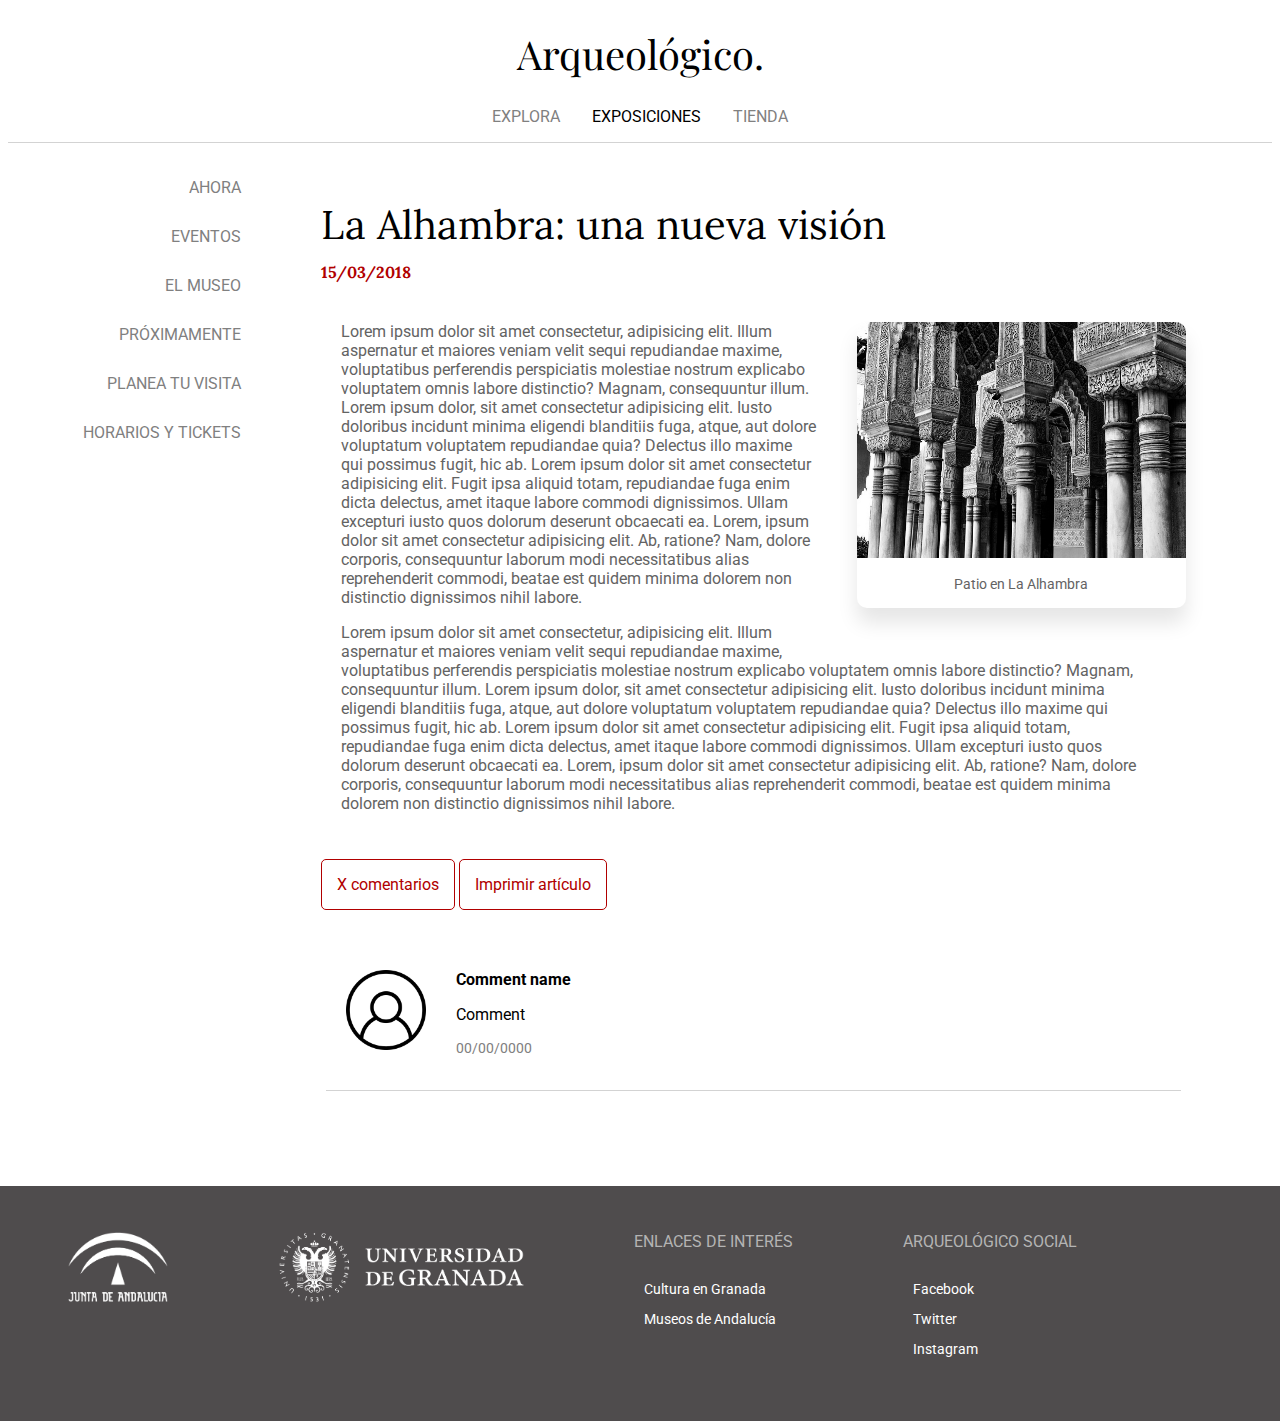
==== Practica 2/Codigo/alhambra.html @ 4b5ec89b "Added second practice" ====
<!--
David Vargas Carrillo
Arturo Cortés Sánchez
Sistemas de Información Basados en Web
Curso 2017 - 2018

Práctica 1
Vista de un articulo de la página
-->

<!DOCTYPE html>
<html>
<head>
    <!-- Etiquetas meta requeridas -->
    <meta charset="utf-8">
    <meta name="viewport" content="width=device-width, initial-scale=1, shrink-to-fit=no">
    
    <!-- Estilos -->
    <link rel="stylesheet" type="text/css" media="screen" href="./css/main.css">
    <link rel="stylesheet" type="text/css" media="screen" href="./css/article.css">

    <!-- Tipografias -->
    <link href="https://fonts.googleapis.com/css?family=Lora|Playfair+Display|Roboto" rel="stylesheet">

    <title>La Alhambra: una nueva visión | Arqueológico Granada</title>
</head>
<body>
    <header>
        <h1 class="brand-name"><a href="index.html">Arqueológico.</a></h1>
        <nav class="navbar">
            <ul>
                <li><a href="index.html">EXPLORA</a></li>
                <li><a href="#" class="active">EXPOSICIONES</a></li>
                <li><a href="#">TIENDA</a></li>
            </ul>
        </nav>
        <div id="nav-strip"/>
    </header>

    <div class="sidebar">
        <ul>
            <li><a href="index.html">AHORA</a></li>
            <li><a href="#">EVENTOS</a></li>
            <li><a href="#">EL MUSEO</a></li>
            <li><a href="#">PRÓXIMAMENTE</a></li>
            <li><a href="#">PLANEA TU VISITA</a></li>
            <li><a href="#">HORARIOS Y TICKETS</a></li>
        </ul>
    </div>

    <div class="main">
        <div class="article">
            <h1>La Alhambra: una nueva visión</h1>
            <p class="date">15/03/2018</p>
            <div class="img-container">
                <a href="img/alhambra-article.jpg"><img src="img/alhambra-article.jpg" alt=""></a>
                <p>Patio en La Alhambra</p>
            </div>
            <p class="description">
                Lorem ipsum dolor sit amet consectetur, adipisicing elit. Illum aspernatur et maiores veniam velit sequi repudiandae maxime, voluptatibus perferendis perspiciatis molestiae nostrum explicabo voluptatem omnis labore distinctio? Magnam, consequuntur illum.
                Lorem ipsum dolor, sit amet consectetur adipisicing elit. Iusto doloribus incidunt minima eligendi blanditiis fuga, atque, aut dolore voluptatum voluptatem repudiandae quia? Delectus illo maxime qui possimus fugit, hic ab.
                Lorem ipsum dolor sit amet consectetur adipisicing elit. Fugit ipsa aliquid totam, repudiandae fuga enim dicta delectus, amet itaque labore commodi dignissimos. Ullam excepturi iusto quos dolorum deserunt obcaecati ea.
                Lorem, ipsum dolor sit amet consectetur adipisicing elit. Ab, ratione? Nam, dolore corporis, consequuntur laborum modi necessitatibus alias reprehenderit commodi, beatae est quidem minima dolorem non distinctio dignissimos nihil labore.
            </p>
            <p class="description">
                Lorem ipsum dolor sit amet consectetur, adipisicing elit. Illum aspernatur et maiores veniam velit sequi repudiandae maxime, voluptatibus perferendis perspiciatis molestiae nostrum explicabo voluptatem omnis labore distinctio? Magnam, consequuntur illum.
                Lorem ipsum dolor, sit amet consectetur adipisicing elit. Iusto doloribus incidunt minima eligendi blanditiis fuga, atque, aut dolore voluptatum voluptatem repudiandae quia? Delectus illo maxime qui possimus fugit, hic ab.
                Lorem ipsum dolor sit amet consectetur adipisicing elit. Fugit ipsa aliquid totam, repudiandae fuga enim dicta delectus, amet itaque labore commodi dignissimos. Ullam excepturi iusto quos dolorum deserunt obcaecati ea.
                Lorem, ipsum dolor sit amet consectetur adipisicing elit. Ab, ratione? Nam, dolore corporis, consequuntur laborum modi necessitatibus alias reprehenderit commodi, beatae est quidem minima dolorem non distinctio dignissimos nihil labore.
            </p>
            <!-- Botones de interaccion -->
            <a href="#"><button class="article-button" type="button"><span id="num-comments">X</span> comentarios</button></a>
            <a href="print-alhambra.html"><button class="article-button" type="button">Imprimir artículo</button></a>
            <!-- Bloque de comentarios -->
            <div class="comments-block">
                <div class="comment">
                    <div class="profile-img">
                        <img src="img/avatar/avatar.png" alt="avatar">
                    </div>
                    <div class="comment-text">
                        <p class="comment-author"><span id="author-name">Comment name</span><!-- : --></p>
                        <p class="comment-content" id="comment-content">Comment</p>
                        <p class="comment-date">00/00/0000</p>
                    </div>
                </div>
            </div>
        </div>
    </div>

    <footer>
        <ul class="list-footer">
            <li><img src="img/logos/junta.png" alt="Logo Junta de Andalucia"></li>
            <li><img src="img/logos/ugr.png" alt="Logo Universidad de Granada"></li>
            <li>
                <h3>ENLACES DE INTERÉS</h3>
                <p><a href="#">Cultura en Granada</a></p>
                <p><a href="#">Museos de Andalucía</a></p>
            </li>
            <li>
                <h3>ARQUEOLÓGICO SOCIAL</h3>
                <p><a href="#">Facebook</a></p>
                <p><a href="#">Twitter</a></p>
                <p><a href="#">Instagram</a></p>
            </li>
        </ul>
    </footer>
</body>
</html>
---- Practica 2/Codigo/css/main.css ----
/* 
David Vargas Carrillo
Arturo Cortés Sánchez
Sistemas de Información Basados en Web
Curso 2017 - 2018

Práctica 1
Estilos de página genéricos
*/

/* All elements */
* {
    text-decoration: none;
}

/* HEADER */
.brand-name {
    text-align: center;
    font-family: 'Playfair Display', serif;
    font-size: 250%;
    font-weight: lighter;
}

.brand-name a {
    color: black;
}

.navbar ul {
    margin-top: 10px;
    padding: 0;
    width: auto;
    display: table;
    margin-left: auto;
    margin-right: auto;
}

.navbar ul li {
    float: left;
    list-style: none;
    margin-right: 1rem;
    margin-left: 1rem;
}

.navbar a {
    font-family: 'Roboto', sans-serif;
    color: grey;
}

.navbar .active {
    color: black;
}

.navbar a:hover {
    color: black;
}

#nav-strip {
    height: 0px;
    padding-bottom: 20px;
    border-top: solid 1px lightgray;
}

/* CUERPO CENTRAL */
/* Barra lateral */
.sidebar {
    float: left;
    margin-right: 50px;
    width: 20%;
    height: 100%;
}

.sidebar ul {
    list-style-type: none;
    margin: 0;
    padding: 0;
    width: 100%;
}

.sidebar li a {
    display: block;
    color: gray;
    padding: 15px 20px 15px 16px;
    font-family: 'Roboto', sans-serif;
    text-align: right;
    /* border-bottom: 1px solid lightgray; */
}

.sidebar li a:hover {
    color: black;
    /* background-color:#ffff33; */
    /* border-radius: 8px; */
    /* box-shadow: 0px 10px 10px #e6e6e6; */
}

.sidebar .active {
    color: black;
    background-color:#ffff33;
    border-radius: 8px;
    box-shadow: 0px 10px 20px #e6e6e6;
}

/* Parte central */
.main {
    float: left;
    width: 70%;
}

.box {
    border: 1px solid #f2f2f2;
    border-radius: 20px;
    box-shadow: 0px 15px 20px #e6e6e6;
    margin: 10px;
    margin-bottom: 20px;
}

.box img {
    width: 100%;
    border-top-left-radius: 20px;
    border-top-right-radius: 20px;
}

.box h1, .box h2 {
    font-family: 'Lora', serif;
    font-weight: normal;
    padding-left: 20px;
}

.box a {
    color: black;
}

.box a:hover {
    text-decoration: underline;
}

.box p {
    font-family: 'Roboto', sans-serif;
    padding-left: 20px;
    padding-right: 10px;
    padding-bottom: 10px;
    color: grey;
}

.secondary {
    display: inline-block;
    vertical-align: top;
    margin-right: 33px;
    margin-top: 20px;
    width: 45%;
}

#img-strip {
    margin-top: -5px;
    border-top: solid 5px #ffff33;
}

/* Footer */
footer {
	margin: 80px -10px -20px -10px; 
	background-color: #4f4c4d;
	width: calc(100% + 18px);
    display: inline-block;
    padding-bottom: 20px;
}

.list-footer li {
    float: left;
    list-style: none;
    margin: 30px;
    margin-right: 80px;
}

.list-footer p {
    font-family: 'Roboto', sans-serif;
    font-size: 14px;
    padding-left: 10px;
}

.list-footer a {
    color: white;
}

.list-footer h3 {
    color: rgb(180, 180, 180);
    font-family: 'Roboto', sans-serif;
    font-weight: normal;
    margin: 0;
    margin-bottom: 30px;
    font-size: 16px;
}

.list-footer img {
    height: 70px;
}
---- Practica 2/Codigo/css/article.css ----
/* 
David Vargas Carrillo
Arturo Cortés Sánchez
Sistemas de Información Basados en Web
Curso 2017 - 2018

Práctica 1
Estilos para la vista de articulo
*/

/* Article view */
.article {
    padding: 10px;
}

.article > .img-container {
    border-radius: 10px;
    box-shadow: 0px 15px 20px #e6e6e6;
    float: right;
    width: 38%;
    margin: 40px;
    margin-right: 0;
    margin-top: 0;
}

.article > .img-container img {
    width: 100%;
    border-top-left-radius: 10px;
    border-top-right-radius: 10px;
    filter: grayscale(100%);
}

.article > .img-container p {
    text-align: center;
    font-family: 'Roboto', sans-serif;
    color:rgb(99, 99, 99);
    font-size: 90%;
}

.article > .img-container img:hover {
    filter: grayscale(0%);
}

.article h1 {
    font-family: 'Lora', serif;
    font-weight: normal;
    font-size: 40px;
}

.article > .date {
    font-family: 'Lora', sans-serif;
    color: rgb(177, 0, 0);
    margin-top: -15px;
    margin-bottom: 40px;
    font-weight: bold;
}

.article > .description {
    font-family: 'Roboto', sans-serif;
    padding-left: 20px;
    padding-right: 30px;
    color:rgb(99, 99, 99);
}

button {
    background-color: white;
    color: rgb(177, 0, 0);
    border: 1px solid rgb(177, 0, 0);
    font-family: 'Roboto', sans-serif;
    padding: 15px;
    margin-top: 30px;
    border-radius: 5px;
    font-size: 16px;
    cursor: pointer;
}

button:hover {
    background-color: rgb(177, 0, 0);
    color: white;
}

/* Comments view */
.comments-block {
    margin-top: 40px;
}

.comments-block > .comment {
    border-bottom: 1px solid lightgray;
    margin: 5px;
}

.profile-img {
    float:left;
    padding: 20px;
}

.comment img {
    float: left;
    height: 80px;
    width: 80px;
}

.comment-text {
    font-family: 'Roboto', sans-serif;
    padding: 20px;
    padding-left: 120px;
}

.comment-text p {
    margin-top: 0px;
    padding-left: 10px;
}

.comment-author {
    font-weight: bold;
}

.comment-date {
    color: grey;
    font-size: 14px;
}
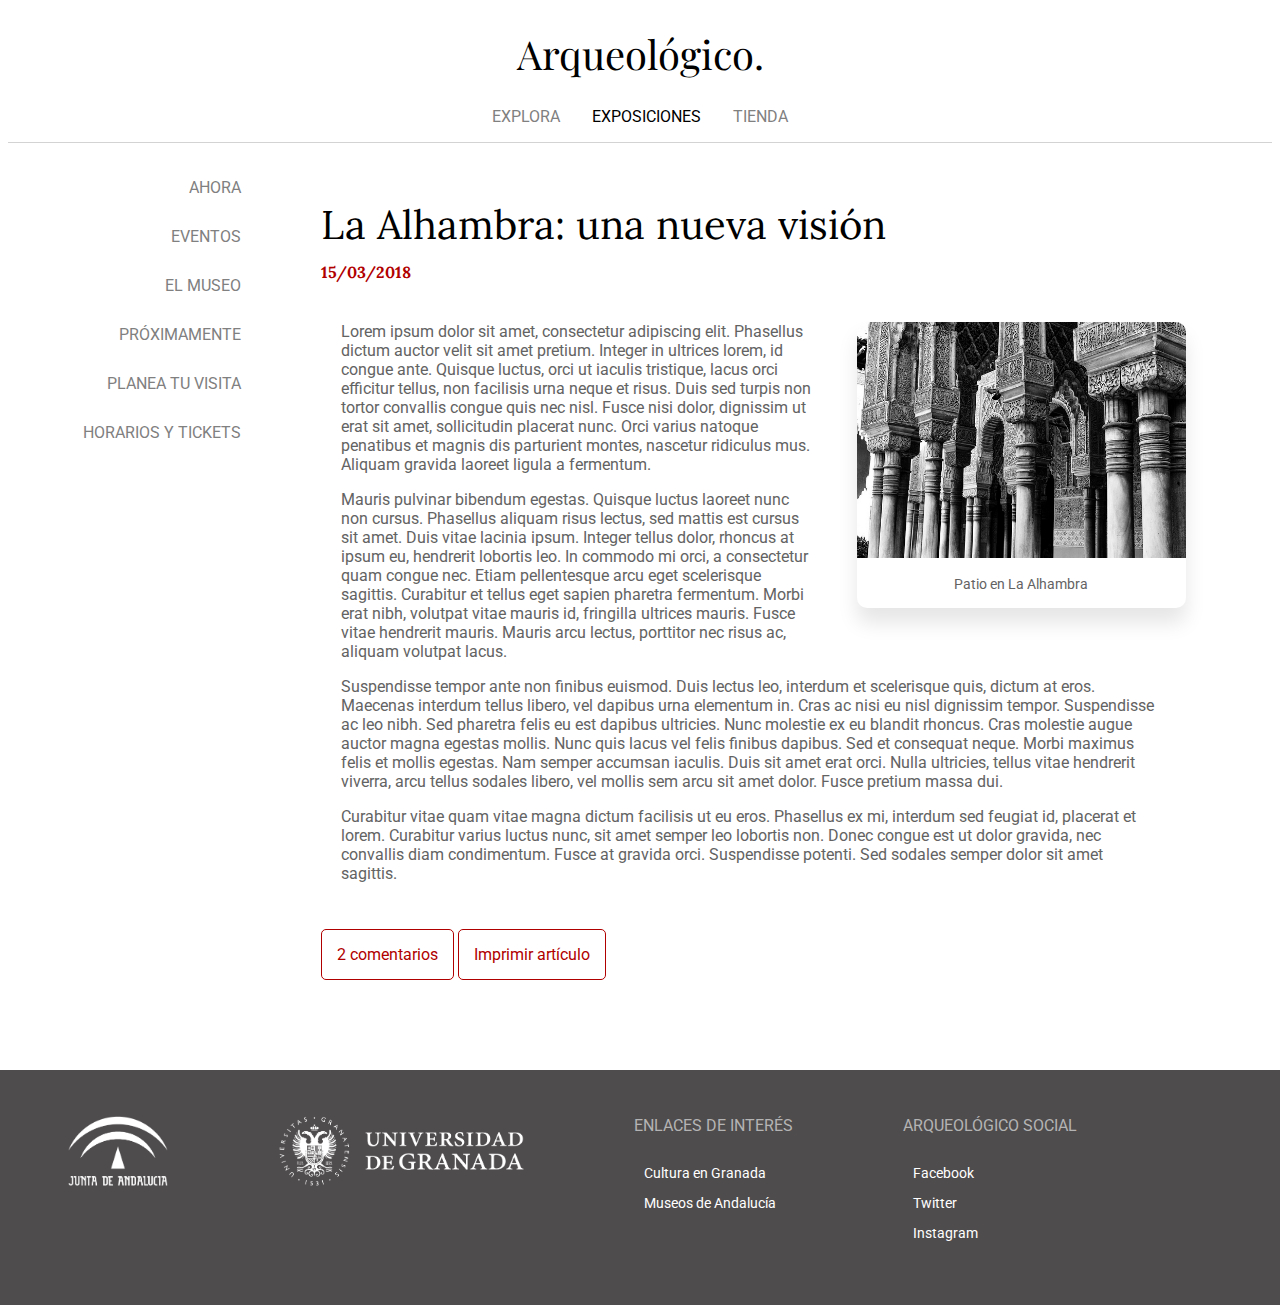
==== commit fbbee033: "Added author information box in comments" ====
--- a/Practica 2/Codigo/alhambra.html
+++ b/Practica 2/Codigo/alhambra.html
@@ -4,7 +4,7 @@
 Sistemas de Información Basados en Web
 Curso 2017 - 2018
 
-Práctica 1
+Práctica 2
 Vista de un articulo de la página
 -->
 
@@ -22,9 +22,13 @@
     <!-- Tipografias -->
     <link href="https://fonts.googleapis.com/css?family=Lora|Playfair+Display|Roboto" rel="stylesheet">
 
+    <!-- Scripts -->
+    <script src="script/comments.js"></script>
+
     <title>La Alhambra: una nueva visión | Arqueológico Granada</title>
 </head>
 <body>
+    <!-- Barras de navegacion -->
     <header>
         <h1 class="brand-name"><a href="index.html">Arqueológico.</a></h1>
         <nav class="navbar">
@@ -48,6 +52,7 @@
         </ul>
     </div>
 
+    <!-- Seccion principal -->
     <div class="main">
         <div class="article">
             <h1>La Alhambra: una nueva visión</h1>
@@ -57,36 +62,69 @@
                 <p>Patio en La Alhambra</p>
             </div>
             <p class="description">
-                Lorem ipsum dolor sit amet consectetur, adipisicing elit. Illum aspernatur et maiores veniam velit sequi repudiandae maxime, voluptatibus perferendis perspiciatis molestiae nostrum explicabo voluptatem omnis labore distinctio? Magnam, consequuntur illum.
-                Lorem ipsum dolor, sit amet consectetur adipisicing elit. Iusto doloribus incidunt minima eligendi blanditiis fuga, atque, aut dolore voluptatum voluptatem repudiandae quia? Delectus illo maxime qui possimus fugit, hic ab.
-                Lorem ipsum dolor sit amet consectetur adipisicing elit. Fugit ipsa aliquid totam, repudiandae fuga enim dicta delectus, amet itaque labore commodi dignissimos. Ullam excepturi iusto quos dolorum deserunt obcaecati ea.
-                Lorem, ipsum dolor sit amet consectetur adipisicing elit. Ab, ratione? Nam, dolore corporis, consequuntur laborum modi necessitatibus alias reprehenderit commodi, beatae est quidem minima dolorem non distinctio dignissimos nihil labore.
+                    Lorem ipsum dolor sit amet, consectetur adipiscing elit. Phasellus dictum auctor velit sit amet pretium. Integer in ultrices lorem, id congue ante. Quisque luctus, orci ut iaculis tristique, lacus orci efficitur tellus, non facilisis urna neque et risus. Duis sed turpis non tortor convallis congue quis nec nisl. Fusce nisi dolor, dignissim ut erat sit amet, sollicitudin placerat nunc. Orci varius natoque penatibus et magnis dis parturient montes, nascetur ridiculus mus. Aliquam gravida laoreet ligula a fermentum.
             </p>
             <p class="description">
-                Lorem ipsum dolor sit amet consectetur, adipisicing elit. Illum aspernatur et maiores veniam velit sequi repudiandae maxime, voluptatibus perferendis perspiciatis molestiae nostrum explicabo voluptatem omnis labore distinctio? Magnam, consequuntur illum.
-                Lorem ipsum dolor, sit amet consectetur adipisicing elit. Iusto doloribus incidunt minima eligendi blanditiis fuga, atque, aut dolore voluptatum voluptatem repudiandae quia? Delectus illo maxime qui possimus fugit, hic ab.
-                Lorem ipsum dolor sit amet consectetur adipisicing elit. Fugit ipsa aliquid totam, repudiandae fuga enim dicta delectus, amet itaque labore commodi dignissimos. Ullam excepturi iusto quos dolorum deserunt obcaecati ea.
-                Lorem, ipsum dolor sit amet consectetur adipisicing elit. Ab, ratione? Nam, dolore corporis, consequuntur laborum modi necessitatibus alias reprehenderit commodi, beatae est quidem minima dolorem non distinctio dignissimos nihil labore.
+                    Mauris pulvinar bibendum egestas. Quisque luctus laoreet nunc non cursus. Phasellus aliquam risus lectus, sed mattis est cursus sit amet. Duis vitae lacinia ipsum. Integer tellus dolor, rhoncus at ipsum eu, hendrerit lobortis leo. In commodo mi orci, a consectetur quam congue nec. Etiam pellentesque arcu eget scelerisque sagittis. Curabitur et tellus eget sapien pharetra fermentum. Morbi erat nibh, volutpat vitae mauris id, fringilla ultrices mauris. Fusce vitae hendrerit mauris. Mauris arcu lectus, porttitor nec risus ac, aliquam volutpat lacus.
+            </p>
+            <p class="description">
+                    Suspendisse tempor ante non finibus euismod. Duis lectus leo, interdum et scelerisque quis, dictum at eros. Maecenas interdum tellus libero, vel dapibus urna elementum in. Cras ac nisi eu nisl dignissim tempor. Suspendisse ac leo nibh. Sed pharetra felis eu est dapibus ultricies. Nunc molestie ex eu blandit rhoncus. Cras molestie augue auctor magna egestas mollis. Nunc quis lacus vel felis finibus dapibus. Sed et consequat neque. Morbi maximus felis et mollis egestas. Nam semper accumsan iaculis. Duis sit amet erat orci. Nulla ultricies, tellus vitae hendrerit viverra, arcu tellus sodales libero, vel mollis sem arcu sit amet dolor. Fusce pretium massa dui.        
+            </p>
+            <p class="description">
+                    Curabitur vitae quam vitae magna dictum facilisis ut eu eros. Phasellus ex mi, interdum sed feugiat id, placerat et lorem. Curabitur varius luctus nunc, sit amet semper leo lobortis non. Donec congue est ut dolor gravida, nec convallis diam condimentum. Fusce at gravida orci. Suspendisse potenti. Sed sodales semper dolor sit amet sagittis.
             </p>
             <!-- Botones de interaccion -->
-            <a href="#"><button class="article-button" type="button"><span id="num-comments">X</span> comentarios</button></a>
+            <button class="article-button" type="button" onclick="showComments();"><span id="num-comments">0</span> comentarios</button>
             <a href="print-alhambra.html"><button class="article-button" type="button">Imprimir artículo</button></a>
             <!-- Bloque de comentarios -->
-            <div class="comments-block">
-                <div class="comment">
-                    <div class="profile-img">
-                        <img src="img/avatar/avatar.png" alt="avatar">
+            <div class="comments-block" id="comments-block">
+                <h2>Comentarios</h2>
+                <!-- Informacion sobre el autor -->
+                <div class="author-info" id="author-box">
+                    <img id="author-info-avatar" src="img/avatar/david.jpg" alt="avatar del autor">
+                    <h3 id="author-info-name">David Vargas</h3>
+                    <p id="author-info-subtitle">Usuario registrado</p>
+                    <button id="author-info-close" class="close" onclick="showInfoBox();">Cerrar</button>
+                </div>
+                <!-- Lista de comentarios -->
+                <div id="comment-list">
+                    <div class="comment" id="comment-1">
+                        <div class="profile-img">
+                            <img id="comment-avatar" src="img/avatar/david.jpg" alt="avatar" onclick="showInfoBox(1, 'David Vargas', 'david.jpg');">
+                        </div>
+                        <div class="comment-text">
+                            <p class="comment-author">#<span id="comment-number">1</span> <span id="author-name" onclick="showInfoBox(1, 'David Vargas', 'david.jpg');">David Vargas</span><!-- : --></p>
+                            <p class="comment-content" id="comment-content">Gran artículo, ¡tendré que ir a verla!</p>
+                            <p class="comment-date">A las 16:45:40 el 21 de marzo de 2018</p>
+                        </div>
+                        
                     </div>
-                    <div class="comment-text">
-                        <p class="comment-author"><span id="author-name">Comment name</span><!-- : --></p>
-                        <p class="comment-content" id="comment-content">Comment</p>
-                        <p class="comment-date">00/00/0000</p>
+                    <div class="comment" id="comment-2">
+                        <div class="profile-img">
+                            <img id="comment-avatar" src="img/avatar/sissy.png" alt="avatar" onclick="showInfoBox(2, 'Holly', 'sissy.png');">
+                        </div>
+                        <div class="comment-text">
+                            <p class="comment-author">#<span id="comment-number">2</span> <span id="author-name" onclick="showInfoBox(2, 'Holly', 'sissy.png');">Holly</span><!-- : --></p>
+                            <p class="comment-content" id="comment-content">Love the Alhambra, looking forward to my trip to Granada on July!</p>
+                            <p class="comment-date">A las 21:10:44 el 21 de marzo de 2018</p>
+                        </div>
                     </div>
                 </div>
+                <!-- Nuevo comentario -->
+                <div class="profile-img">
+                        <img src="img/avatar/avatar.png" alt="avatar">
+                </div>
+                <form class="comment-form">
+                    <textarea class="new-comment-text" id="comment-field" name="comment" placeholder="Introduce tu comentario..."></textarea>
+                    <input class="new-comment-name" id="name-field" type="text" placeholder="Nombre">
+                    <input class="new-comment-email" id="email-field" type="text" placeholder="Correo electrónico">
+                    <input class="new-comment-button" id="comment-button" type="button" onclick="addComment();" value="Comentar">
+                </form>
             </div>
         </div>
     </div>
 
+    <!-- Pie de pagina -->
     <footer>
         <ul class="list-footer">
             <li><img src="img/logos/junta.png" alt="Logo Junta de Andalucia"></li>
--- a/Practica 2/Codigo/css/article.css
+++ b/Practica 2/Codigo/css/article.css
@@ -4,7 +4,7 @@
 Sistemas de Información Basados en Web
 Curso 2017 - 2018
 
-Práctica 1
+Práctica 2
 Estilos para la vista de articulo
 */
 
@@ -62,7 +62,7 @@
     color:rgb(99, 99, 99);
 }
 
-button {
+.article-button {
     background-color: white;
     color: rgb(177, 0, 0);
     border: 1px solid rgb(177, 0, 0);
@@ -74,48 +74,160 @@
     cursor: pointer;
 }
 
-button:hover {
+.article-button:hover {
     background-color: rgb(177, 0, 0);
     color: white;
 }
 
 /* Comments view */
 .comments-block {
+    display: none;
+    position: relative;
+    font-family: 'Roboto', sans-serif;
     margin-top: 40px;
 }
 
-.comments-block > .comment {
+.comment {
     border-bottom: 1px solid lightgray;
-    margin: 5px;
+    padding-top: 10px;
 }
 
 .profile-img {
     float:left;
-    padding: 20px;
-}
-
-.comment img {
+    margin: 20px;
+    margin-right: 30px;
+}
+
+.profile-img img {
     float: left;
     height: 80px;
     width: 80px;
+    border-radius: 40px;
 }
 
 .comment-text {
-    font-family: 'Roboto', sans-serif;
     padding: 20px;
     padding-left: 120px;
 }
 
 .comment-text p {
     margin-top: 0px;
-    padding-left: 10px;
-}
-
-.comment-author {
+}
+
+.comment-author > #author-name {
     font-weight: bold;
+    cursor: pointer;
 }
 
 .comment-date {
     color: grey;
     font-size: 14px;
 }
+
+.comments-block form {
+    float:right;
+    width: 85%;
+    margin: 5px;
+    margin-top: 0px;
+}
+
+.author-info {
+    position: absolute;
+    display: none;
+    background-color: white;
+    box-shadow: 0px 15px 20px #e6e6e6;
+    border-radius: 10px;
+    top: 0%;
+    left: -30%;
+    font-style: 'Roboto', sans-serif;
+    text-align: center;
+}
+
+.author-info > h3 {
+    font-weight: lighter;
+    color: rgb(59, 59, 59);
+    margin-bottom: 0;
+}
+
+.author-info > p {
+    color: grey;
+    font-size: 12px;
+    margin-bottom: 20px;
+}
+
+.author-info > img {
+    border-top-left-radius: 10px;
+    border-top-right-radius: 10px;
+    height: 250px;
+    width: 250px;
+}
+
+.author-info > button {
+    border: 1px solid rgb(177, 0, 0);
+    border-radius: 5px;
+    padding: 8px;
+    background-color: white;
+    color: rgb(177, 0, 0);
+    font-size: 12px;
+    left: auto;
+    margin-bottom: 10px;
+    cursor: pointer;
+}
+
+.author-info > button:hover {
+    background-color: rgb(177, 0, 0);
+    color: white;
+}
+
+.new-comment-title {
+    font-weight: bold;
+}
+
+.new-comment-text {
+    border: 1px solid rgb(161, 161, 161);
+    margin-top: 20px;
+    border-radius: 5px;
+    padding: 20px;
+    vertical-align: text-top;
+    width: 90%;
+    height: 100px;
+    font-size: 16px;
+    resize: none;
+}
+
+.new-comment-name {
+    border: 1px solid rgb(161, 161, 161);
+    margin-top: 10px;
+    border-radius: 5px;
+    padding: 15px;
+    font-size: 16px;
+    width: 30%;
+}
+
+.new-comment-email {
+    border: 1px solid rgb(161, 161, 161);
+    margin-top: 10px;
+    margin-left: 5px;
+    border-radius: 5px;
+    padding: 15px;
+    font-size: 16px;
+    width: 56%;
+}
+
+.new-comment-button {
+    background-color: grey;
+    color: white;
+    border: 1px solid grey;
+    font-family: 'Roboto', sans-serif;
+    margin-top: 10px;
+    padding: 14px;
+    border-radius: 5px;
+    font-size: 16px;
+    cursor: pointer;
+    width: 20%;
+}
+
+.new-comment-button:hover {
+    background-color: rgb(100, 100, 100);
+    color:white;
+}
